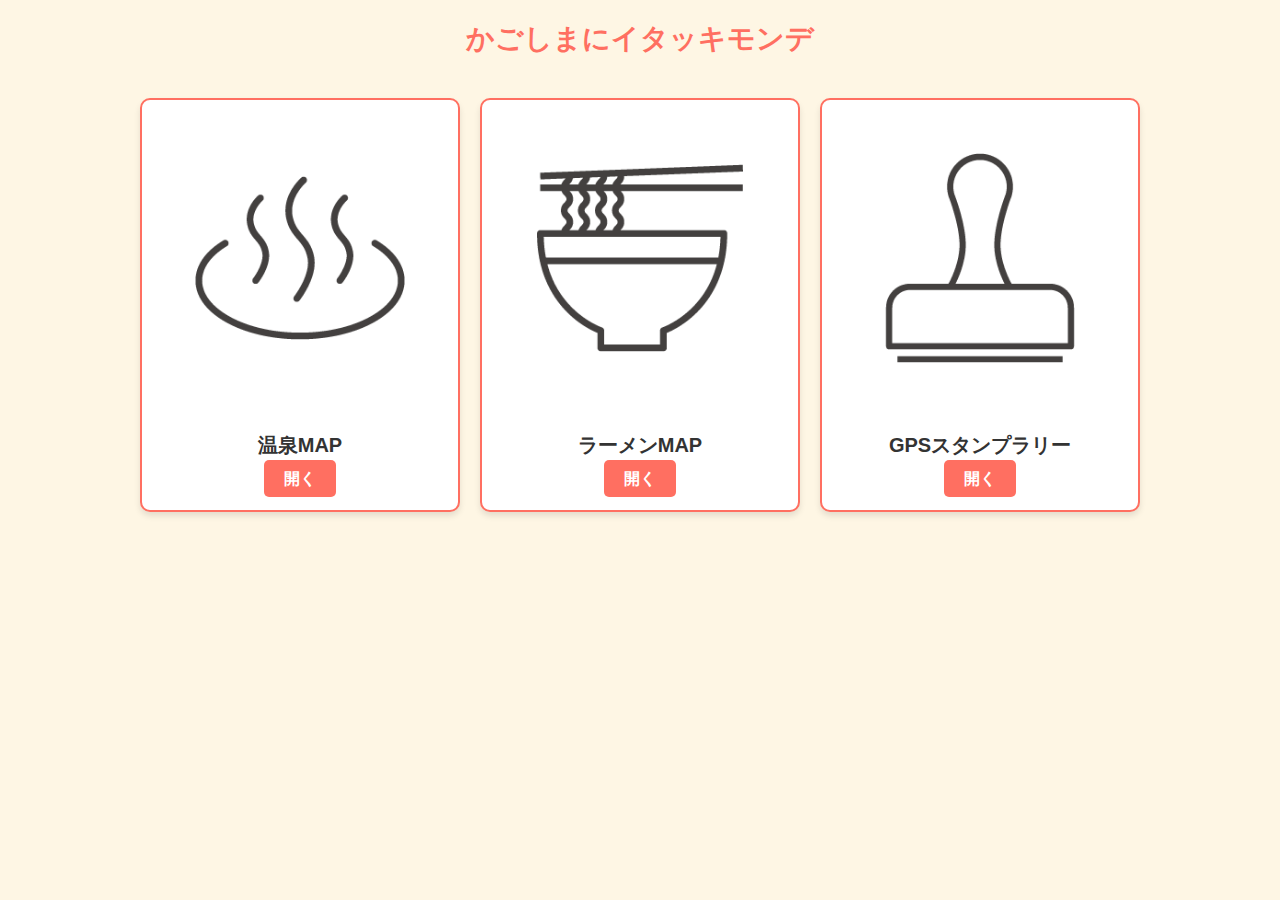
==== index.html @ 9629dd89 "Update index.html" ====
<!DOCTYPE html>
<html lang="ja">
<head>
    <meta charset="UTF-8">
    <meta name="viewport" content="width=device-width, initial-scale=1.0">
    <title>かごしまにイタッキモンデ</title>
    <style>
        body {
            font-family: Arial, sans-serif;
            margin: 0;
            padding: 0;
            background-color: #fef6e4; /* 優しい背景色 */
            text-align: center;
            color: #333;
        }
        h1 {
            font-size: 28px;
            margin: 20px 0;
            color: #ff6f61; /* 明るいオレンジ色 */
        }
        .app-container {
            display: grid;
            grid-template-columns: repeat(auto-fit, minmax(250px, 1fr));
            gap: 20px;
            max-width: 1000px;
            margin: 0 auto;
            padding: 20px;
        }
        .app-card {
            background: #ffffff; /* 白い背景 */
            border: 2px solid #ff6f61; /* オレンジ色の枠線 */
            border-radius: 10px;
            box-shadow: 0 4px 6px rgba(0, 0, 0, 0.1);
            padding: 20px;
            text-align: center;
            transition: transform 0.3s, box-shadow 0.3s;
        }
        .app-card:hover {
            transform: scale(1.05);
            box-shadow: 0 6px 10px rgba(0, 0, 0, 0.2);
        }
        .app-card img {
            width: 100%;
            height: auto;
            object-fit: cover;
            border-radius: 5px;
            margin-bottom: 15px;
        }
        .app-card h2 {
            font-size: 20px;
            margin-bottom: 10px;
            color: #333;
        }
        .app-card a {
            text-decoration: none;
            color: #ffffff;
            background-color: #ff6f61; /* ボタン背景色 */
            padding: 10px 20px;
            border-radius: 5px;
            font-weight: bold;
            transition: background-color 0.3s;
        }
        .app-card a:hover {
            background-color: #e65a50; /* ボタンのホバー色 */
        }
    </style>
</head>
<body>
    <h1>かごしまにイタッキモンデ</h1>
    <div class="app-container">
        <!-- 温泉マップ -->
        <div class="app-card">
            <img src="mark_hot-spring_onsen_12392.png" alt="温泉マップ">
            <h2>温泉MAP</h2>
            <a href="pages/onsenmap.html">開く</a>
        </div>
        <!-- ラーメンマップ -->
        <div class="app-card">
            <img src="ramen_9901.png" alt="ラーメンマップ">
            <h2>ラーメンMAP</h2>
            <a href="pages/ramen.html">開く</a>
        </div>
        <!-- GPSスタンプラリー -->
        <div class="app-card">
            <img src="hanko_stamp_icon_5156.png" alt="GPSスタンプラリー">
            <h2>GPSスタンプラリー</h2>
            <a href="pages/gpsstamp.html">開く</a>
        </div>
    </div>
</body>
</html>
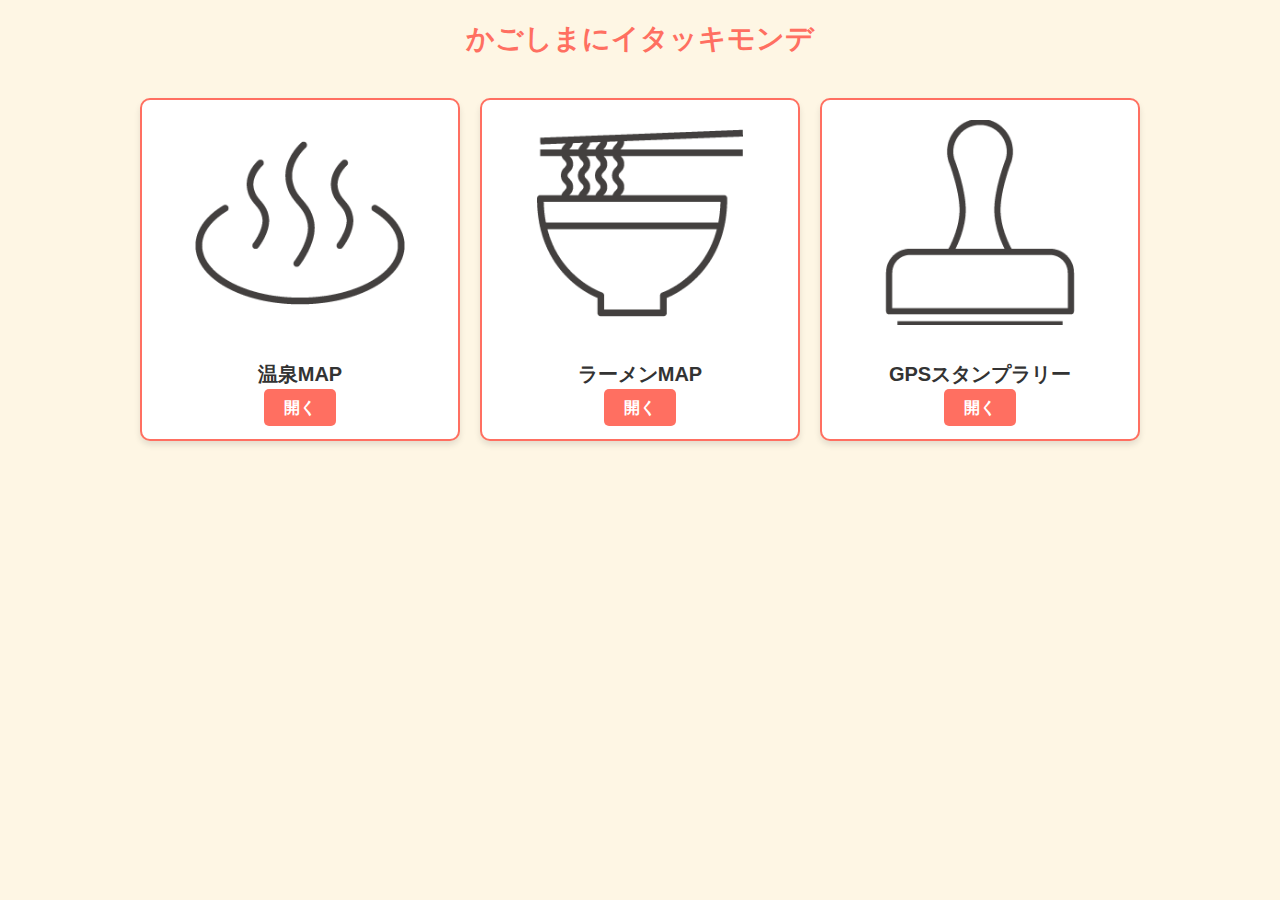
==== commit e295b62e: "Update index.html" ====
--- a/index.html
+++ b/index.html
@@ -41,7 +41,7 @@
         }
         .app-card img {
             width: 100%;
-            height: auto;
+            height: 205px;
             object-fit: cover;
             border-radius: 5px;
             margin-bottom: 15px;
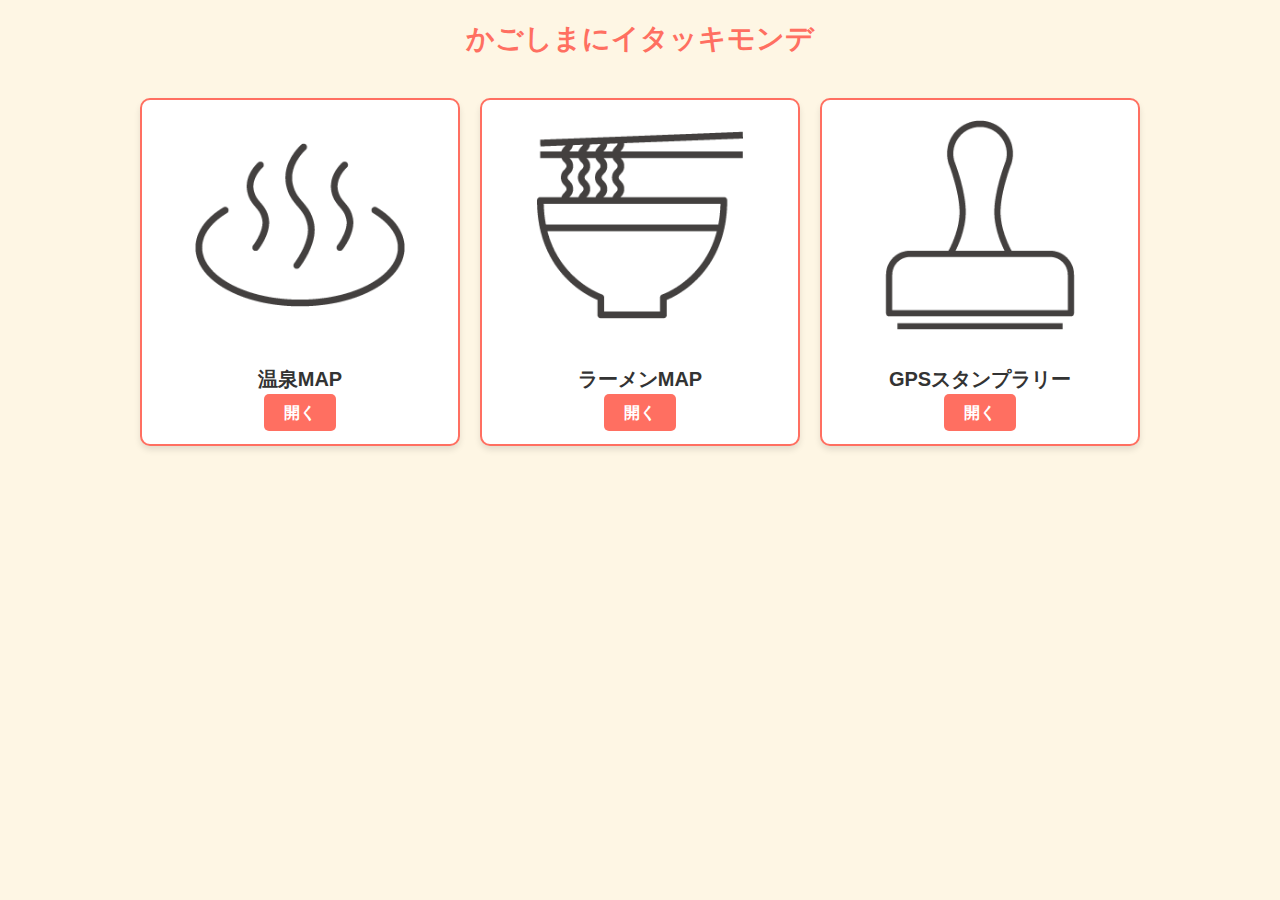
==== commit f5f9e4aa: "Update index.html" ====
--- a/index.html
+++ b/index.html
@@ -41,7 +41,7 @@
         }
         .app-card img {
             width: 100%;
-            height: 205px;
+            height: 210px;
             object-fit: cover;
             border-radius: 5px;
             margin-bottom: 15px;
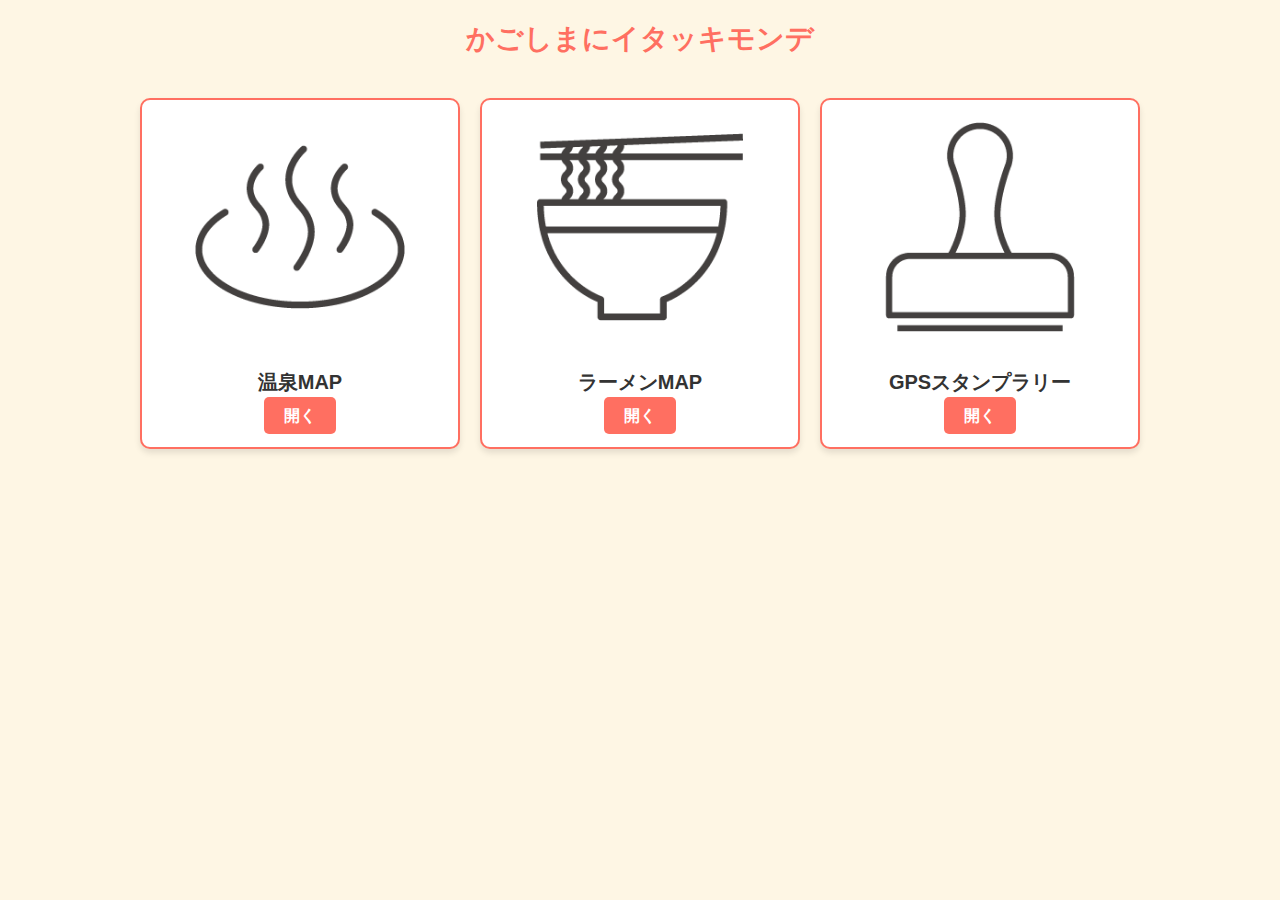
==== commit 1d71d8e4: "Update index.html" ====
--- a/index.html
+++ b/index.html
@@ -41,7 +41,7 @@
         }
         .app-card img {
             width: 100%;
-            height: 210px;
+            height: 213px;
             object-fit: cover;
             border-radius: 5px;
             margin-bottom: 15px;
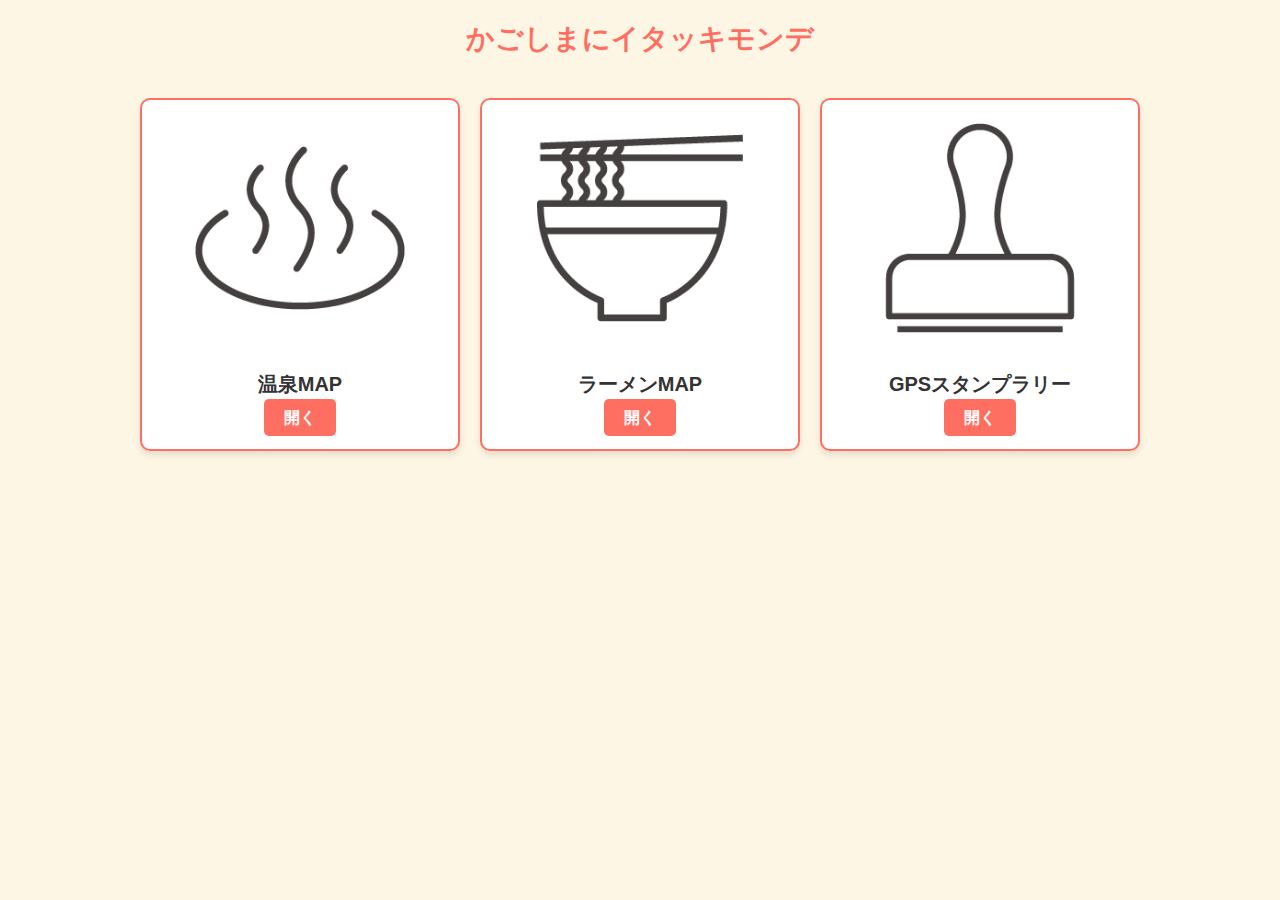
==== commit aa97c633: "Update index.html" ====
--- a/index.html
+++ b/index.html
@@ -41,7 +41,7 @@
         }
         .app-card img {
             width: 100%;
-            height: 213px;
+            height: 215px;
             object-fit: cover;
             border-radius: 5px;
             margin-bottom: 15px;
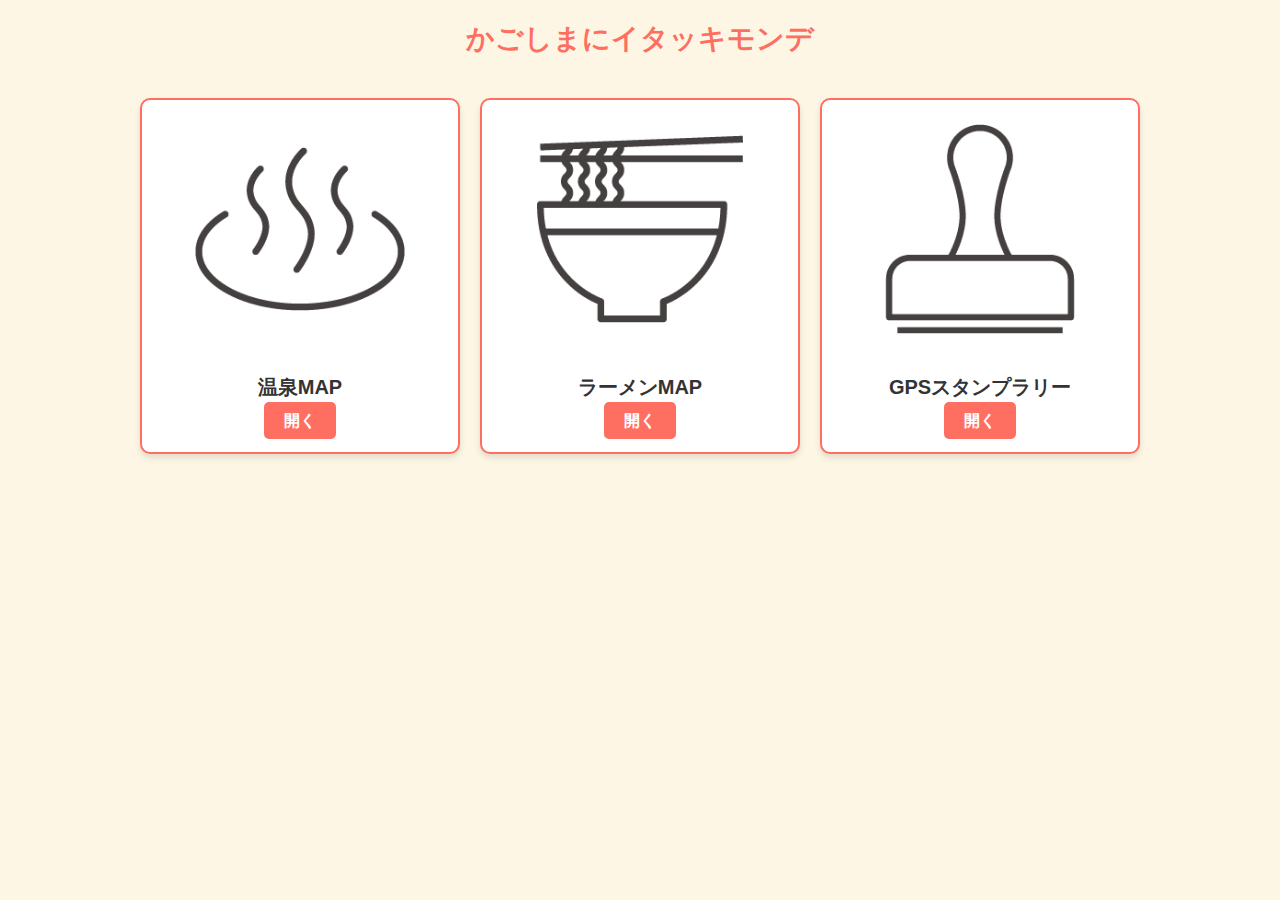
==== commit be23cec1: "Update index.html" ====
--- a/index.html
+++ b/index.html
@@ -41,7 +41,7 @@
         }
         .app-card img {
             width: 100%;
-            height: 215px;
+            height: 218px;
             object-fit: cover;
             border-radius: 5px;
             margin-bottom: 15px;
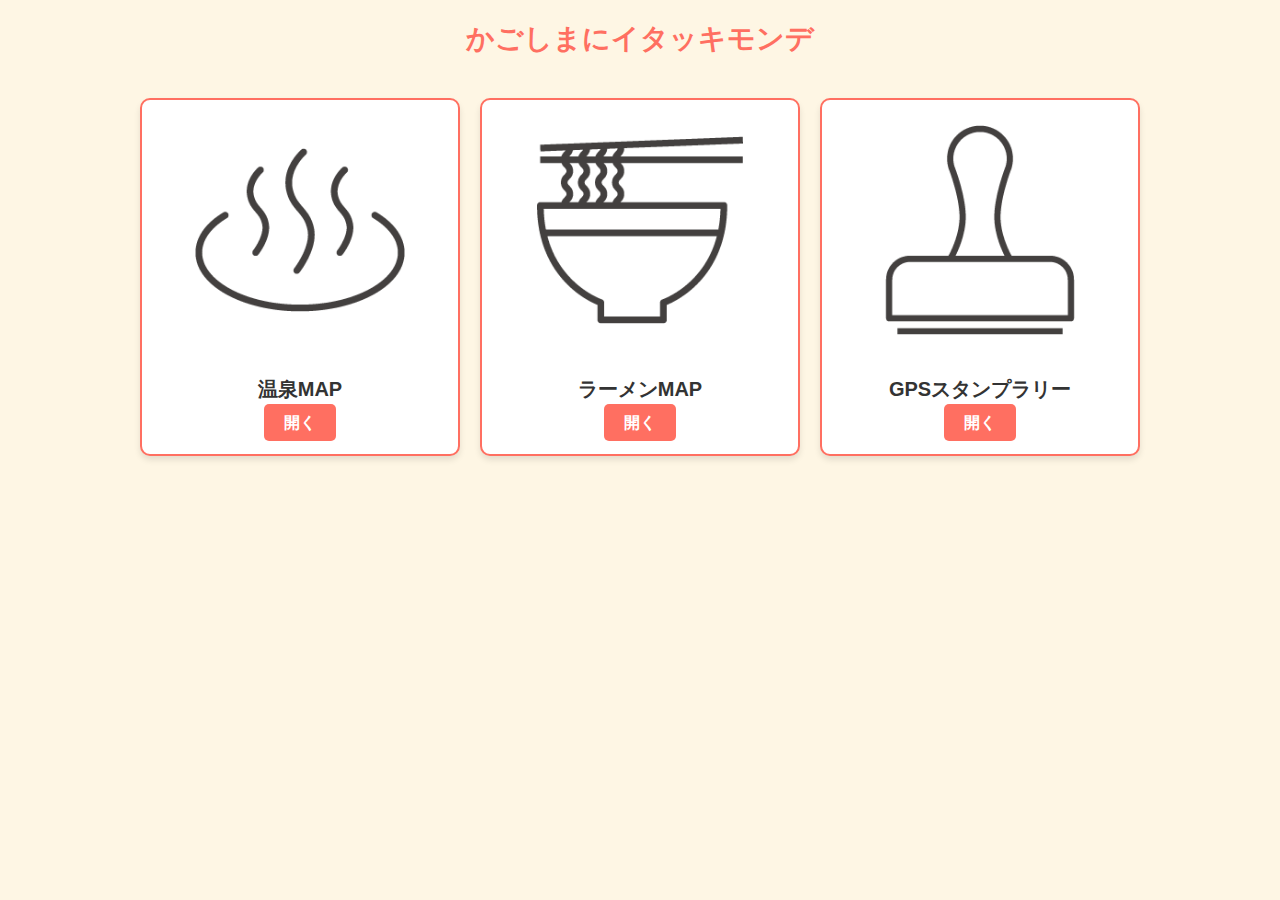
==== commit be83997e: "Update index.html" ====
--- a/index.html
+++ b/index.html
@@ -41,7 +41,7 @@
         }
         .app-card img {
             width: 100%;
-            height: 218px;
+            height: 220px;
             object-fit: cover;
             border-radius: 5px;
             margin-bottom: 15px;
